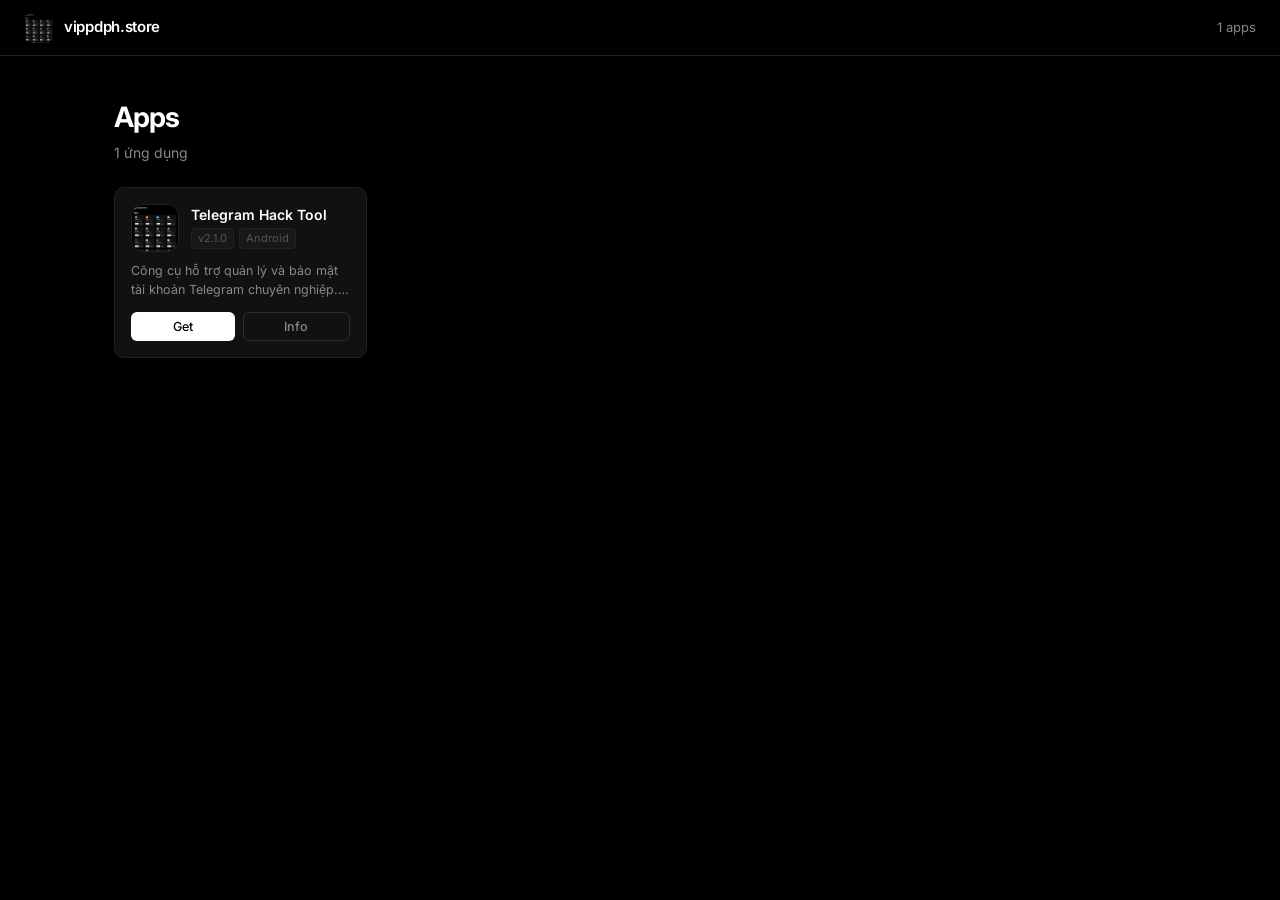
==== index.html @ 517a85f7 "Add files via upload" ====
<!DOCTYPE html>
<html lang="vi">
<head>
  <meta charset="UTF-8" />
  <meta name="viewport" content="width=device-width, initial-scale=1.0" />
  <title>vippdph.store — Apps</title>
  <meta name="description" content="Tải ứng dụng chất lượng từ vippdph.store" />
  <link rel="icon" href="/logo.png" />
  <link rel="stylesheet" href="/style.css" />
</head>
<body>

<nav class="navbar">
  <a class="nav-brand" href="/">
    <img src="/logo.png" alt="logo" class="nav-logo" />
    <span class="nav-name">vippdph.store</span>
  </a>
  <div class="nav-right">
    <span id="app-count" class="nav-link"></span>
  </div>
</nav>

<div class="container">
  <div class="page-header">
    <h1 class="page-title">Apps</h1>
    <p class="page-sub" id="sub-text">Đang tải...</p>
  </div>

  <div id="app-grid" class="app-grid">
    <!-- Skeleton cards -->
    <div class="app-card" style="opacity:0.4">
      <div class="card-top"><div class="app-icon-placeholder"></div><div class="card-meta"><div class="card-name" style="background:#222;height:14px;border-radius:4px;width:70%"></div></div></div>
    </div>
    <div class="app-card" style="opacity:0.3">
      <div class="card-top"><div class="app-icon-placeholder"></div><div class="card-meta"><div class="card-name" style="background:#222;height:14px;border-radius:4px;width:55%"></div></div></div>
    </div>
    <div class="app-card" style="opacity:0.2">
      <div class="card-top"><div class="app-icon-placeholder"></div><div class="card-meta"><div class="card-name" style="background:#222;height:14px;border-radius:4px;width:65%"></div></div></div>
    </div>
  </div>
</div>

<div class="toast-container" id="toasts"></div>

<script src="/main.js"></script>
</body>
</html>
---- style.css ----
@import url('https://fonts.googleapis.com/css2?family=Inter:wght@300;400;500;600;700&display=swap');

/* ── Reset & Base ─────────────────────────────── */
*, *::before, *::after { box-sizing: border-box; margin: 0; padding: 0; }

:root {
  --bg:       #000000;
  --surface:  #111111;
  --surface2: #181818;
  --border:   #222222;
  --border2:  #2e2e2e;
  --text:     #ffffff;
  --muted:    #888888;
  --dim:      #555555;
  --accent:   #ffffff;
  --get-bg:   #ffffff;
  --get-text: #000000;
  --radius:   10px;
  --radius-sm:6px;
  --font:     'Inter', -apple-system, BlinkMacSystemFont, sans-serif;
}

html { font-size: 16px; -webkit-font-smoothing: antialiased; }

body {
  background: var(--bg);
  color: var(--text);
  font-family: var(--font);
  min-height: 100vh;
  line-height: 1.5;
}

a { color: inherit; text-decoration: none; }

img { display: block; max-width: 100%; }

/* ── Navbar ───────────────────────────────────── */
.navbar {
  display: flex;
  align-items: center;
  justify-content: space-between;
  padding: 0 24px;
  height: 56px;
  border-bottom: 1px solid var(--border);
  position: sticky;
  top: 0;
  background: rgba(0,0,0,0.85);
  backdrop-filter: blur(12px);
  -webkit-backdrop-filter: blur(12px);
  z-index: 100;
}

.nav-brand {
  display: flex;
  align-items: center;
  gap: 10px;
}

.nav-logo {
  width: 30px;
  height: 30px;
  border-radius: 8px;
  object-fit: cover;
}

.nav-name {
  font-size: 15px;
  font-weight: 600;
  letter-spacing: -0.02em;
  color: var(--text);
}

.nav-right {
  display: flex;
  align-items: center;
  gap: 16px;
}

.nav-link {
  font-size: 13px;
  color: var(--muted);
  transition: color 0.15s;
}
.nav-link:hover { color: var(--text); }

/* ── Layout ───────────────────────────────────── */
.container {
  max-width: 1100px;
  margin: 0 auto;
  padding: 0 24px;
}

/* ── Page header ──────────────────────────────── */
.page-header {
  padding: 40px 0 24px;
}

.page-title {
  font-size: 28px;
  font-weight: 700;
  letter-spacing: -0.03em;
  color: var(--text);
}

.page-sub {
  font-size: 14px;
  color: var(--muted);
  margin-top: 4px;
}

/* ── App Grid ─────────────────────────────────── */
.app-grid {
  display: grid;
  grid-template-columns: repeat(4, 1fr);
  gap: 14px;
  padding-bottom: 60px;
}

@media (max-width: 900px) {
  .app-grid { grid-template-columns: repeat(3, 1fr); }
}
@media (max-width: 640px) {
  .app-grid { grid-template-columns: repeat(2, 1fr); }
}
@media (max-width: 400px) {
  .app-grid { grid-template-columns: 1fr; }
}

/* ── App Card ─────────────────────────────────── */
.app-card {
  background: var(--surface);
  border: 1px solid var(--border);
  border-radius: var(--radius);
  padding: 16px;
  display: flex;
  flex-direction: column;
  gap: 10px;
  transition: border-color 0.2s, transform 0.15s;
  cursor: default;
}
.app-card:hover {
  border-color: var(--border2);
  transform: translateY(-1px);
}

.card-top {
  display: flex;
  align-items: flex-start;
  gap: 12px;
}

.app-icon {
  width: 48px;
  height: 48px;
  border-radius: 12px;
  object-fit: cover;
  flex-shrink: 0;
  background: var(--surface2);
  border: 1px solid var(--border);
}

.app-icon-placeholder {
  width: 48px;
  height: 48px;
  border-radius: 12px;
  background: var(--surface2);
  border: 1px solid var(--border);
  display: flex;
  align-items: center;
  justify-content: center;
  font-size: 22px;
  flex-shrink: 0;
}

.card-meta { flex: 1; min-width: 0; }

.card-name {
  font-size: 14px;
  font-weight: 600;
  color: var(--text);
  white-space: nowrap;
  overflow: hidden;
  text-overflow: ellipsis;
}

.card-tags {
  display: flex;
  gap: 5px;
  margin-top: 3px;
  flex-wrap: wrap;
}

.tag {
  font-size: 11px;
  color: var(--dim);
  background: var(--surface2);
  border: 1px solid var(--border);
  border-radius: 4px;
  padding: 1px 6px;
}

.card-desc {
  font-size: 12.5px;
  color: var(--muted);
  line-height: 1.5;
  display: -webkit-box;
  -webkit-line-clamp: 2;
  -webkit-box-orient: vertical;
  overflow: hidden;
}

.card-actions {
  display: flex;
  gap: 8px;
  margin-top: 2px;
}

/* ── Buttons ──────────────────────────────────── */
.btn {
  display: inline-flex;
  align-items: center;
  justify-content: center;
  gap: 5px;
  font-family: var(--font);
  font-size: 12.5px;
  font-weight: 500;
  border-radius: var(--radius-sm);
  padding: 6px 14px;
  cursor: pointer;
  border: none;
  transition: opacity 0.15s, background 0.15s, color 0.15s;
  white-space: nowrap;
}

.btn-get {
  background: var(--get-bg);
  color: var(--get-text);
  flex: 1;
}
.btn-get:hover { opacity: 0.85; }

.btn-info {
  background: transparent;
  color: var(--muted);
  border: 1px solid var(--border2);
  flex: 1;
}
.btn-info:hover { color: var(--text); border-color: var(--muted); }

.btn-primary {
  background: var(--text);
  color: var(--bg);
  padding: 10px 24px;
  font-size: 14px;
  font-weight: 600;
}
.btn-primary:hover { opacity: 0.85; }

.btn-outline {
  background: transparent;
  color: var(--text);
  border: 1px solid var(--border2);
  padding: 10px 24px;
  font-size: 14px;
}
.btn-outline:hover { border-color: var(--muted); }

.btn-danger {
  background: transparent;
  color: #e05252;
  border: 1px solid #3a1a1a;
  padding: 6px 14px;
  font-size: 12.5px;
}
.btn-danger:hover { background: #1a0808; }

.btn-sm {
  padding: 5px 12px;
  font-size: 12px;
}

/* ── Detail Page ──────────────────────────────── */
.back-btn {
  display: inline-flex;
  align-items: center;
  gap: 6px;
  font-size: 13px;
  color: var(--muted);
  padding: 20px 0 0;
  cursor: pointer;
  transition: color 0.15s;
  background: none;
  border: none;
  font-family: var(--font);
}
.back-btn:hover { color: var(--text); }

.detail-hero {
  display: flex;
  align-items: flex-start;
  gap: 20px;
  padding: 24px 0 32px;
}

.detail-icon {
  width: 80px;
  height: 80px;
  border-radius: 18px;
  object-fit: cover;
  flex-shrink: 0;
  border: 1px solid var(--border);
  background: var(--surface);
}

.detail-icon-placeholder {
  width: 80px;
  height: 80px;
  border-radius: 18px;
  background: var(--surface);
  border: 1px solid var(--border);
  display: flex;
  align-items: center;
  justify-content: center;
  font-size: 36px;
  flex-shrink: 0;
}

.detail-info { flex: 1; }

.detail-name {
  font-size: 24px;
  font-weight: 700;
  letter-spacing: -0.02em;
}

.detail-tags {
  display: flex;
  gap: 6px;
  margin: 6px 0 16px;
  flex-wrap: wrap;
}

.detail-body {
  display: grid;
  grid-template-columns: 1fr 1fr;
  gap: 16px;
  padding-bottom: 60px;
}

@media (max-width: 700px) {
  .detail-body { grid-template-columns: 1fr; }
  .detail-hero { flex-direction: column; }
}

.detail-panel {
  background: var(--surface);
  border: 1px solid var(--border);
  border-radius: var(--radius);
  padding: 18px;
  display: flex;
  flex-direction: column;
  gap: 10px;
}

.panel-label {
  font-size: 11px;
  font-weight: 600;
  letter-spacing: 0.08em;
  text-transform: uppercase;
  color: var(--dim);
}

.panel-text {
  font-size: 13.5px;
  color: var(--muted);
  line-height: 1.65;
  white-space: pre-wrap;
}

.admin-msg {
  font-size: 13.5px;
  color: #ccc;
  line-height: 1.65;
  font-style: italic;
  white-space: pre-wrap;
}

/* ── Screenshots ──────────────────────────────── */
.screenshots-wrap {
  overflow-x: auto;
  display: flex;
  gap: 10px;
  padding-bottom: 4px;
  scrollbar-width: thin;
  scrollbar-color: var(--border) transparent;
}
.screenshots-wrap::-webkit-scrollbar { height: 4px; }
.screenshots-wrap::-webkit-scrollbar-thumb { background: var(--border2); border-radius: 2px; }

.screenshot-img {
  height: 220px;
  border-radius: 8px;
  object-fit: cover;
  flex-shrink: 0;
  border: 1px solid var(--border);
}

/* ── Admin Page ───────────────────────────────── */
.admin-wrap {
  max-width: 900px;
  margin: 0 auto;
  padding: 0 24px 80px;
}

.admin-header {
  padding: 36px 0 20px;
  display: flex;
  align-items: center;
  justify-content: space-between;
}

.admin-title {
  font-size: 22px;
  font-weight: 700;
  letter-spacing: -0.02em;
}

.admin-list {
  border: 1px solid var(--border);
  border-radius: var(--radius);
  overflow: hidden;
  margin-bottom: 32px;
}

.admin-list-item {
  display: flex;
  align-items: center;
  gap: 12px;
  padding: 12px 16px;
  border-bottom: 1px solid var(--border);
  transition: background 0.15s;
}
.admin-list-item:last-child { border-bottom: none; }
.admin-list-item:hover { background: var(--surface2); }

.admin-list-icon {
  width: 36px;
  height: 36px;
  border-radius: 8px;
  object-fit: cover;
  background: var(--surface2);
  border: 1px solid var(--border);
  flex-shrink: 0;
}

.admin-list-name { font-size: 14px; font-weight: 500; }
.admin-list-meta { font-size: 12px; color: var(--muted); margin-top: 1px; }

.admin-list-actions { margin-left: auto; display: flex; gap: 6px; }

.admin-empty {
  padding: 28px 16px;
  text-align: center;
  color: var(--dim);
  font-size: 13px;
}

/* ── Form ─────────────────────────────────────── */
.form-section {
  background: var(--surface);
  border: 1px solid var(--border);
  border-radius: var(--radius);
  padding: 24px;
  margin-bottom: 16px;
}

.form-section-title {
  font-size: 13px;
  font-weight: 600;
  color: var(--muted);
  letter-spacing: 0.05em;
  text-transform: uppercase;
  margin-bottom: 16px;
}

.form-row {
  display: grid;
  grid-template-columns: 1fr 1fr;
  gap: 12px;
}
@media (max-width: 600px) { .form-row { grid-template-columns: 1fr; } }

.form-group {
  display: flex;
  flex-direction: column;
  gap: 6px;
}

.form-group.full { grid-column: 1 / -1; }

label {
  font-size: 12.5px;
  font-weight: 500;
  color: var(--muted);
}

input[type="text"],
input[type="url"],
select,
textarea {
  background: var(--surface2);
  border: 1px solid var(--border2);
  border-radius: var(--radius-sm);
  color: var(--text);
  font-family: var(--font);
  font-size: 13.5px;
  padding: 9px 12px;
  outline: none;
  transition: border-color 0.15s;
  width: 100%;
}
input:focus, select:focus, textarea:focus {
  border-color: #555;
}
select option { background: #111; }
textarea { resize: vertical; min-height: 80px; line-height: 1.5; }

/* ── Upload Zone ──────────────────────────────── */
.upload-grid {
  display: grid;
  grid-template-columns: 1fr 1fr;
  gap: 12px;
  margin-bottom: 12px;
}
@media (max-width: 600px) { .upload-grid { grid-template-columns: 1fr; } }

.upload-zone {
  border: 1.5px dashed var(--border2);
  border-radius: var(--radius);
  padding: 24px 16px;
  text-align: center;
  cursor: pointer;
  transition: border-color 0.2s, background 0.2s;
  display: flex;
  flex-direction: column;
  align-items: center;
  gap: 6px;
  position: relative;
}
.upload-zone:hover, .upload-zone.drag-over {
  border-color: #555;
  background: var(--surface2);
}
.upload-zone input[type="file"] {
  position: absolute; inset: 0; opacity: 0; cursor: pointer; width: 100%; height: 100%;
}

.upload-icon { font-size: 24px; }
.upload-label { font-size: 12.5px; font-weight: 500; color: var(--muted); }
.upload-sub { font-size: 11px; color: var(--dim); }
.upload-preview {
  font-size: 12px;
  color: #6ee7a0;
  margin-top: 4px;
  word-break: break-all;
}

.screenshot-upload-row {
  display: flex;
  gap: 10px;
  flex-wrap: wrap;
}

.screenshot-slot {
  width: 80px;
  height: 80px;
  border: 1.5px dashed var(--border2);
  border-radius: var(--radius-sm);
  display: flex;
  align-items: center;
  justify-content: center;
  cursor: pointer;
  position: relative;
  overflow: hidden;
  transition: border-color 0.2s, background 0.2s;
  font-size: 22px;
  color: var(--dim);
}
.screenshot-slot:hover { border-color: #555; background: var(--surface2); }
.screenshot-slot input[type="file"] {
  position: absolute; inset: 0; opacity: 0; cursor: pointer;
}
.screenshot-slot img {
  position: absolute; inset: 0; width: 100%; height: 100%; object-fit: cover;
}
.screenshot-slot .slot-remove {
  position: absolute; top: 2px; right: 2px;
  background: rgba(0,0,0,0.7); color: #fff;
  border: none; border-radius: 50%;
  width: 18px; height: 18px;
  font-size: 10px; cursor: pointer;
  display: none; align-items: center; justify-content: center;
}
.screenshot-slot:hover .slot-remove { display: flex; }

/* ── Form footer ──────────────────────────────── */
.form-footer {
  display: flex;
  justify-content: flex-end;
  gap: 10px;
  padding-top: 8px;
}

/* ── Loading / Error / Empty states ──────────── */
.state-box {
  text-align: center;
  padding: 60px 24px;
  color: var(--muted);
  font-size: 14px;
}

.spinner {
  width: 24px; height: 24px;
  border: 2px solid var(--border2);
  border-top-color: var(--muted);
  border-radius: 50%;
  animation: spin 0.7s linear infinite;
  margin: 0 auto 12px;
}
@keyframes spin { to { transform: rotate(360deg); } }

/* ── Toast ────────────────────────────────────── */
.toast-container {
  position: fixed;
  bottom: 24px; right: 24px;
  display: flex;
  flex-direction: column;
  gap: 8px;
  z-index: 999;
}

.toast {
  background: var(--surface);
  border: 1px solid var(--border2);
  border-radius: var(--radius-sm);
  padding: 10px 16px;
  font-size: 13px;
  color: var(--text);
  animation: slideIn 0.2s ease;
  max-width: 300px;
}
.toast.success { border-color: #1d4a2a; color: #6ee7a0; }
.toast.error   { border-color: #4a1d1d; color: #f87171; }

@keyframes slideIn {
  from { opacity: 0; transform: translateX(20px); }
  to   { opacity: 1; transform: translateX(0); }
}

/* ── Divider ──────────────────────────────────── */
hr.divider {
  border: none;
  border-top: 1px solid var(--border);
  margin: 0;
}

/* ── Scrollbar global ─────────────────────────── */
::-webkit-scrollbar { width: 6px; }
::-webkit-scrollbar-track { background: transparent; }
::-webkit-scrollbar-thumb { background: var(--border2); border-radius: 3px; }
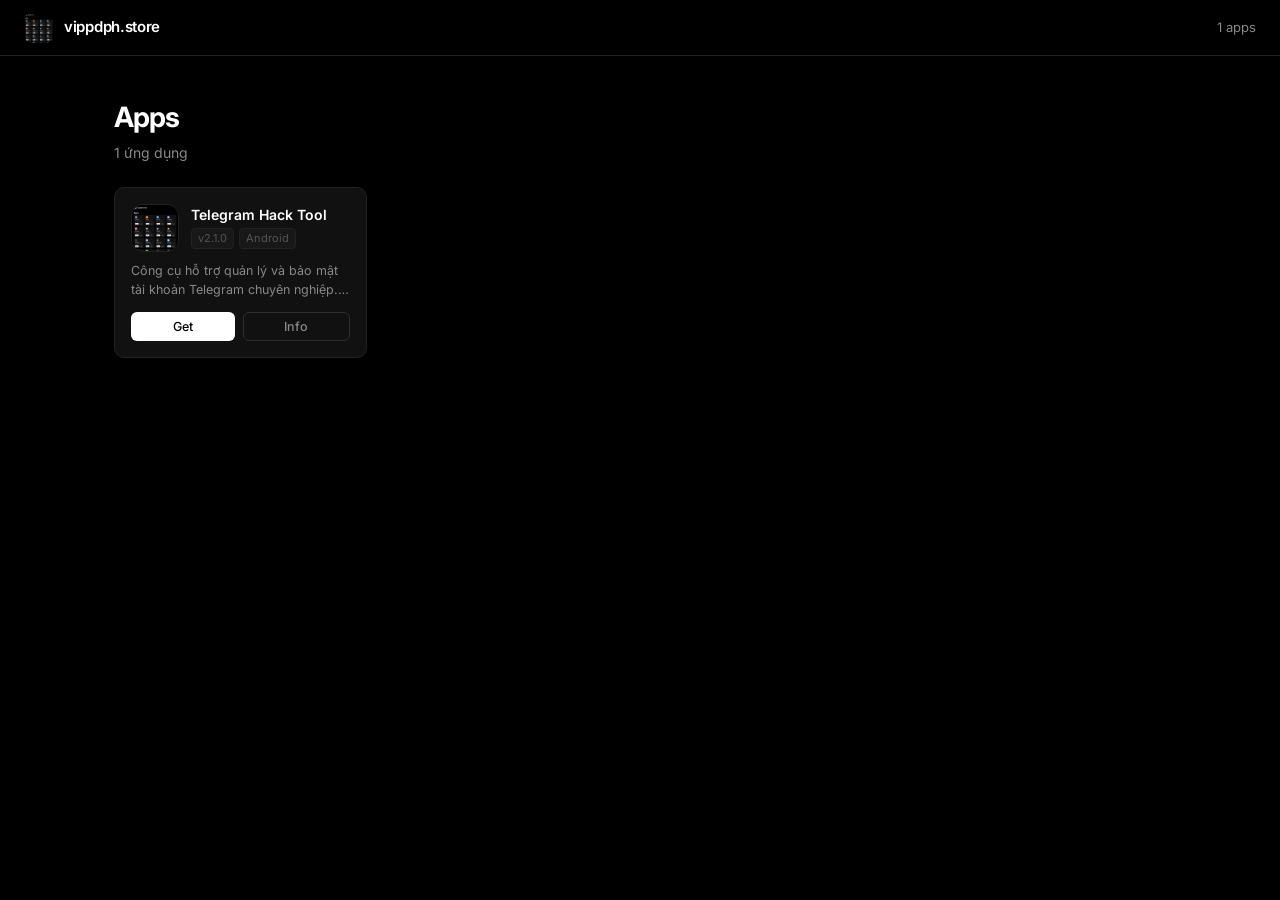
==== commit 69d2e6b5: "Update index.html" ====
--- a/index.html
+++ b/index.html
@@ -5,14 +5,14 @@
   <meta name="viewport" content="width=device-width, initial-scale=1.0" />
   <title>vippdph.store — Apps</title>
   <meta name="description" content="Tải ứng dụng chất lượng từ vippdph.store" />
-  <link rel="icon" href="/logo.png" />
-  <link rel="stylesheet" href="/style.css" />
+  <link rel="icon" href="logo.png" />
+  <link rel="stylesheet" href="style.css" />
 </head>
 <body>
 
 <nav class="navbar">
-  <a class="nav-brand" href="/">
-    <img src="/logo.png" alt="logo" class="nav-logo" />
+  <a class="nav-brand" href="./">
+    <img src="logo.png" alt="logo" class="nav-logo" />
     <span class="nav-name">vippdph.store</span>
   </a>
   <div class="nav-right">
@@ -42,6 +42,6 @@
 
 <div class="toast-container" id="toasts"></div>
 
-<script src="/main.js"></script>
+<script src="main.js"></script>
 </body>
 </html>
